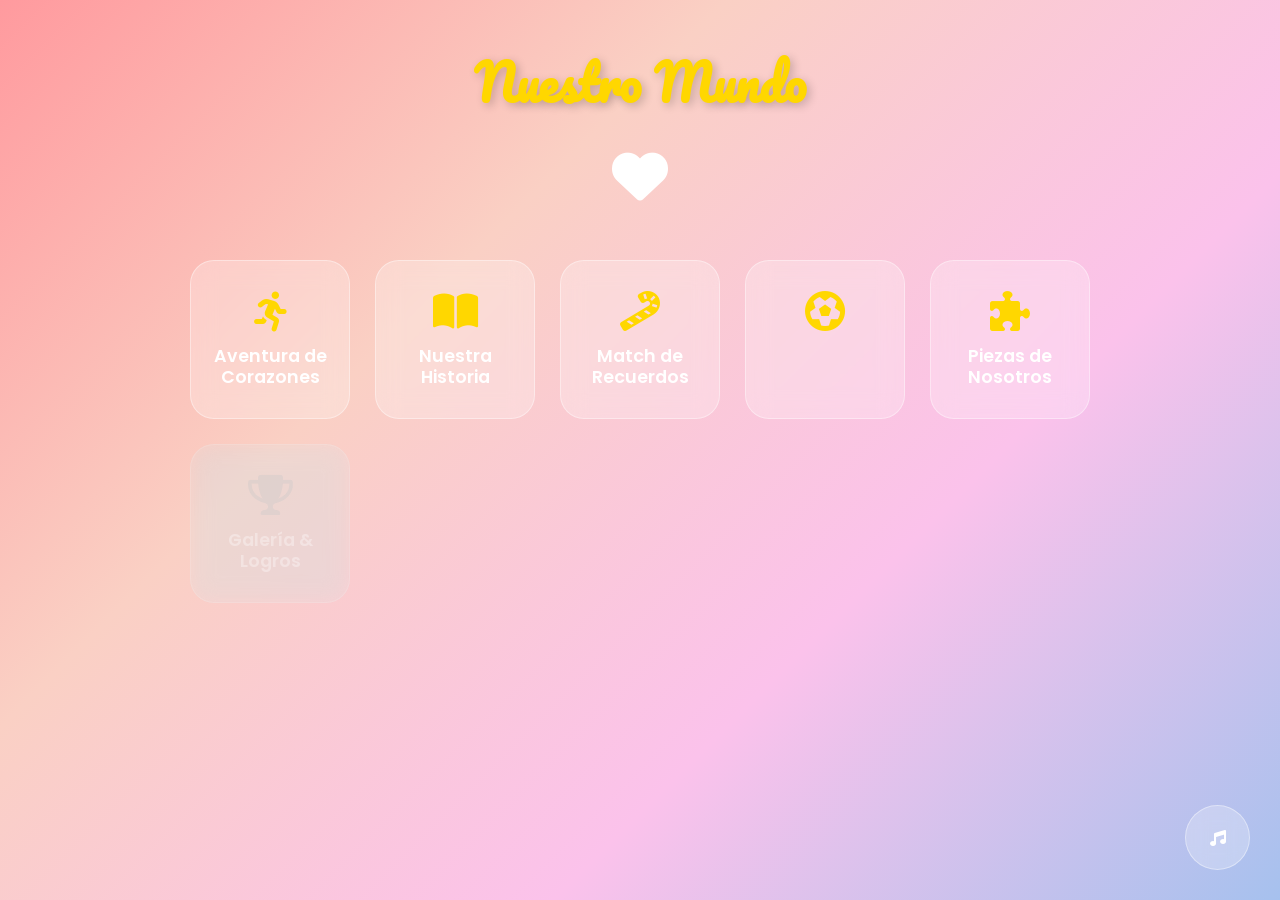
==== index.html @ 5867d514 "Proyecto completo LoveArcade" ====
<!DOCTYPE html>
<html lang="es">
<head>
  <meta charset="UTF-8">
  <meta name="viewport" content="width=device-width, initial-scale=1.0">
  <title>Nuestro Mundo 🎮💛</title>
  
  <link href="https://fonts.googleapis.com/css2?family=Pacifico&family=Poppins:wght@300;500;700&display=swap" rel="stylesheet">
  
  <link rel="stylesheet" href="https://cdnjs.cloudflare.com/ajax/libs/font-awesome/6.0.0/css/all.min.css">
  
  <link rel="stylesheet" href="style.css">
</head>
<body>

  <header>
    <h1>Nuestro Mundo</h1>
    <div class="logo"><i class="fas fa-heart"></i></div>
  </header>

  <main class="game-grid" id="main-container">
    <div class="card" onclick="loadGame('runner')">
      <i class="fas fa-running"></i>
      <h3>Aventura de Corazones</h3>
    </div>
    <div class="card" onclick="loadGame('novela')">
      <i class="fas fa-book-open"></i>
      <h3>Nuestra Historia</h3>
    </div>
    <div class="card" onclick="loadGame('match3')">
      <i class="fas fa-candy-cane"></i>
      <h3>Match de Recuerdos</h3>
    </div>
    <div class="card" onclick="loadGame('futbol')">
      <i class="fas fa-futbol"></i>
    </div>
    <div class="card" onclick="loadGame('puzzle')">
      <i class="fas fa-puzzle-piece"></i>
      <h3>Piezas de Nosotros</h3>
    </div>
    <div class="card locked">
      <i class="fas fa-trophy"></i>
      <h3>Galería & Logros</h3>
    </div>
  </main>

  <div class="music-btn" onclick="toggleMusic()">
    <i id="music-icon" class="fas fa-music"></i>
  </div>

  <script src="main.js"></script>
</body>
</html>
---- style.css ----
:root {
  --bg-gradient: linear-gradient(135deg, #ff9a9e, #fad0c4, #fbc2eb, #a6c1ee);
  --card-bg: rgba(255, 255, 255, 0.25);
  --border-glass: rgba(255, 255, 255, 0.4);
  --text-color: #fff;
  --accent: #ffd700;
}

* {
  margin: 0;
  padding: 0;
  box-sizing: border-box;
}

body {
  font-family: 'Poppins', sans-serif;
  background: var(--bg-gradient);
  background-attachment: fixed;
  min-height: 100vh;
  display: flex;
  flex-direction: column;
  align-items: center;
  color: var(--text-color);
  overflow-x: hidden;
}

header {
  text-align: center;
  padding: 40px 20px;
}

header h1 {
  font-family: 'Pacifico', cursive;
  font-size: 3rem;
  color: var(--accent);
  text-shadow: 3px 3px 10px rgba(0,0,0,0.2);
}

.logo {
  font-size: 3.5rem;
  margin-top: 10px;
  animation: heartbeat 1.5s infinite;
}

@keyframes heartbeat {
  0% { transform: scale(1); }
  50% { transform: scale(1.1); }
  100% { transform: scale(1); }
}

.game-grid {
  display: grid;
  grid-template-columns: repeat(auto-fit, minmax(150px, 1fr));
  gap: 25px;
  width: 90%;
  max-width: 900px;
  margin-bottom: 50px;
}

.card {
  background: var(--card-bg);
  border: 1px solid var(--border-glass);
  border-radius: 24px;
  padding: 30px 20px;
  text-align: center;
  backdrop-filter: blur(12px);
  -webkit-backdrop-filter: blur(12px);
  transition: all 0.4s cubic-bezier(0.175, 0.885, 0.32, 1.275);
  cursor: pointer;
}

.card:hover {
  transform: translateY(-12px) scale(1.05);
  background: rgba(255, 255, 255, 0.35);
  box-shadow: 0 15px 30px rgba(0,0,0,0.15);
}

.card i {
  font-size: 2.5rem;
  margin-bottom: 15px;
  color: var(--accent);
  display: block;
}

.card h3 {
  font-size: 1.1rem;
  font-weight: 600;
  line-height: 1.2;
}

.music-btn {
  position: fixed;
  bottom: 30px;
  right: 30px;
  background: var(--card-bg);
  border: 1px solid var(--border-glass);
  border-radius: 50%;
  width: 65px;
  height: 65px;
  display: flex;
  align-items: center;
  justify-content: center;
  backdrop-filter: blur(10px);
  cursor: pointer;
  transition: 0.3s;
  z-index: 100;
}

.music-btn:hover {
  transform: rotate(20deg) scale(1.1);
}

.locked {
  opacity: 0.4;
  cursor: not-allowed;
  filter: grayscale(1);
}
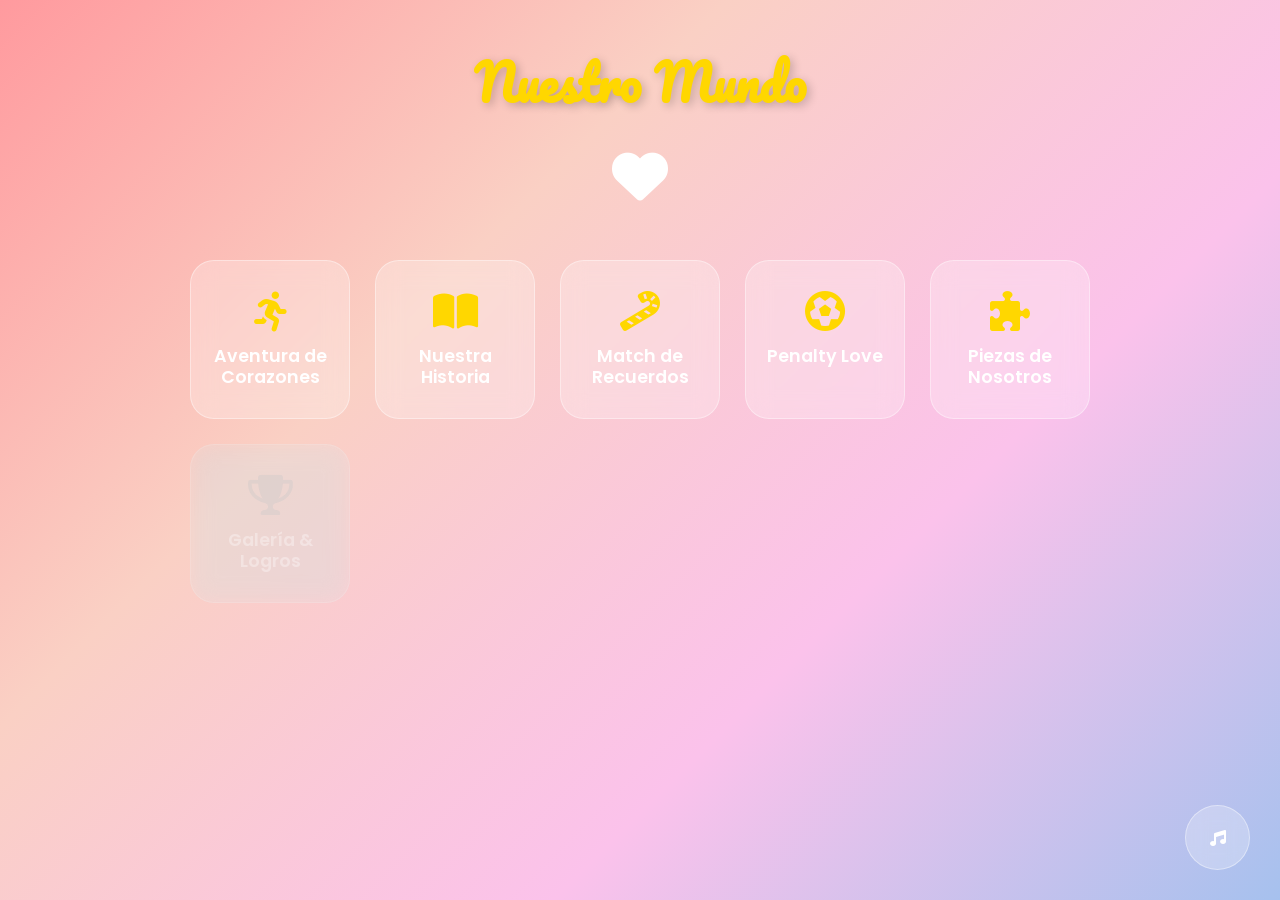
==== commit a78c8744: "Final: Carta de amor animada" ====
--- a/index.html
+++ b/index.html
@@ -23,7 +23,7 @@
       <i class="fas fa-running"></i>
       <h3>Aventura de Corazones</h3>
     </div>
-    <div class="card" onclick="loadGame('novela')">
+    <div class="card" onclick="loadGame('romance_story')">
       <i class="fas fa-book-open"></i>
       <h3>Nuestra Historia</h3>
     </div>
@@ -33,6 +33,7 @@
     </div>
     <div class="card" onclick="loadGame('futbol')">
       <i class="fas fa-futbol"></i>
+      <h3>Penalty Love</h3> </div>
     </div>
     <div class="card" onclick="loadGame('puzzle')">
       <i class="fas fa-puzzle-piece"></i>
